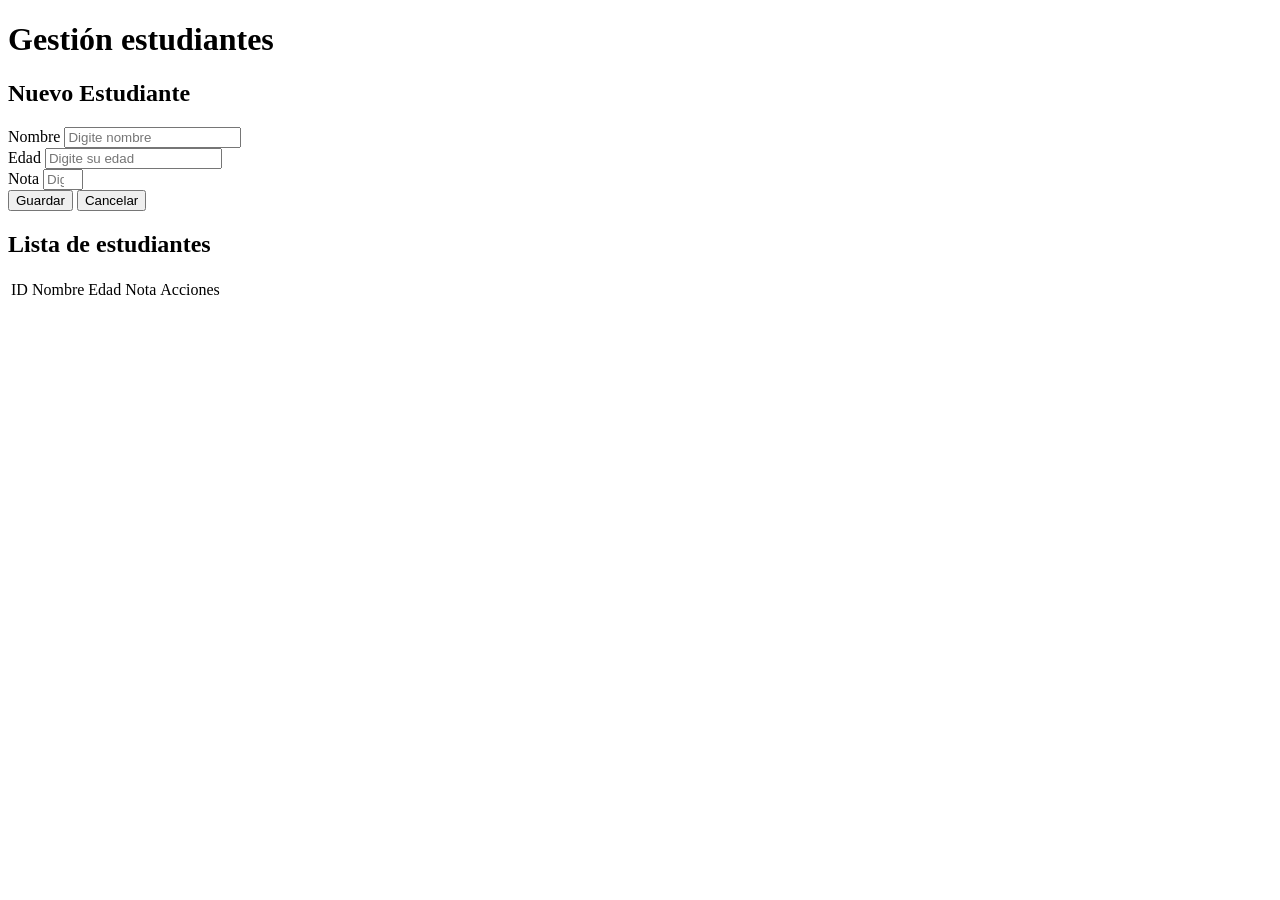
==== frontend/index.html @ 57fd3643 "Subir Proyecto Base Se sube el proyecto base para empezar con el desarrollo de los requerimientos." ====
<!DOCTYPE html>
<html lang="es">
<head>
    <meta charset="UTF-8">
    <meta name="viewport" content="width=device-width, initial-scale=1.0">
    <title>Document</title>
</head>
<body>
    <div class="container">
        <h1>Gestión estudiantes</h1>
        <div>
            <h2>Nuevo Estudiante</h2>
            <form id="student-form" action="">
                <input type="hidden" id="student-id">
                <div>
                    <label for="name">Nombre</label>
                    <input type="text" id="name" name="name" required minlength="2" placeholder="Digite nombre">
                </div>
                <div>
                    <label for="name">Edad</label>
                    <input type="number" id="age" name="age" required min="1" placeholder="Digite su edad">
                </div>
                <div>
                    <label for="name">Nota</label>
                    <input type="number" id="grade" name="grade" required min="0" max="5" placeholder="Digite nota 0-5">
                </div>
                <div>
                    <button type="submit" id="submit-btn" on>Guardar</button>
                    <button type="button">Cancelar</button>
                </div>
            </form>
        </div>
        <div>
            <h2>Lista de estudiantes</h2>
            <table>
                <thead>
                    <tr>
                        <td>ID</td>
                        <td>Nombre</td>
                        <td>Edad</td>
                        <td>Nota</td>
                        <td>Acciones</td>
                    </tr>
                </thead>
                <tbody id="students-list">

                </tbody>
            </table>
        </div>
    </div>
    <script src="index.js"></script>
</body>
</html>
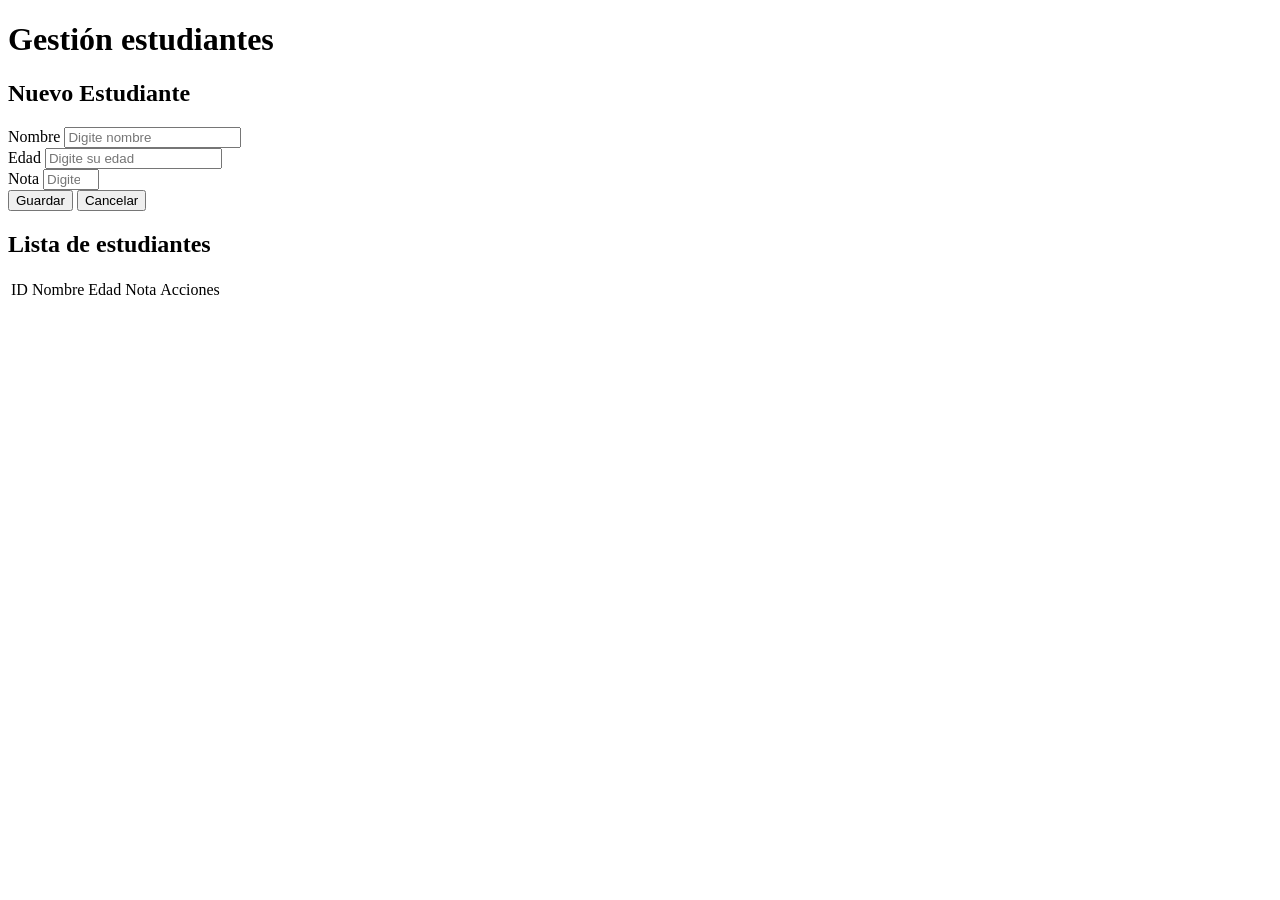
==== commit f71d7f8a: "permitir decimales en el campo de nota Se agregó el atributo step="0.1" al input de nota para permit" ====
--- a/frontend/index.html
+++ b/frontend/index.html
@@ -10,22 +10,22 @@
         <h1>Gestión estudiantes</h1>
         <div>
             <h2>Nuevo Estudiante</h2>
-            <form id="student-form" action="">
+            <form id="student-form">
                 <input type="hidden" id="student-id">
                 <div>
                     <label for="name">Nombre</label>
                     <input type="text" id="name" name="name" required minlength="2" placeholder="Digite nombre">
                 </div>
                 <div>
-                    <label for="name">Edad</label>
+                    <label for="age">Edad</label>
                     <input type="number" id="age" name="age" required min="1" placeholder="Digite su edad">
                 </div>
                 <div>
-                    <label for="name">Nota</label>
-                    <input type="number" id="grade" name="grade" required min="0" max="5" placeholder="Digite nota 0-5">
+                    <label for="grade">Nota</label>
+                    <input type="number" id="grade" name="grade" required min="0" max="5" step="0.1" placeholder="Digite nota 0-5">
                 </div>
                 <div>
-                    <button type="submit" id="submit-btn" on>Guardar</button>
+                    <button type="submit" id="submit-btn">Guardar</button>
                     <button type="button">Cancelar</button>
                 </div>
             </form>
@@ -48,6 +48,6 @@
             </table>
         </div>
     </div>
-    <script src="index.js"></script>
+    <script src="/static/index.js"></script>
 </body>
 </html>
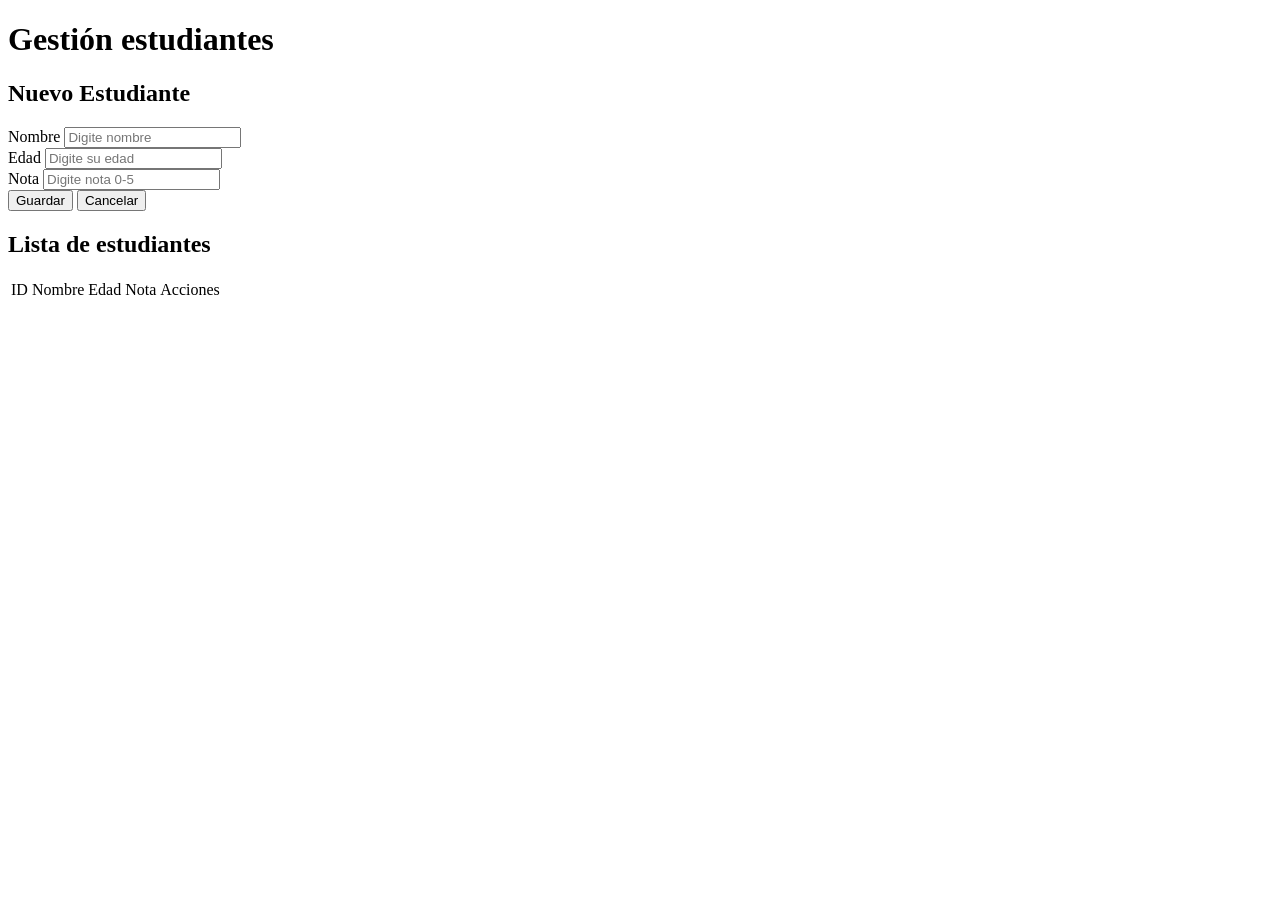
==== commit 13c37a12: "correccion step en campo de nota para permitir decimales Se cambió step="0.1" por step="any" para pe" ====
--- a/frontend/index.html
+++ b/frontend/index.html
@@ -22,7 +22,7 @@
                 </div>
                 <div>
                     <label for="grade">Nota</label>
-                    <input type="number" id="grade" name="grade" required min="0" max="5" step="0.1" placeholder="Digite nota 0-5">
+                    <input type="number" id="grade" name="grade" required min="0" max="5" step="any" placeholder="Digite nota 0-5">
                 </div>
                 <div>
                     <button type="submit" id="submit-btn">Guardar</button>
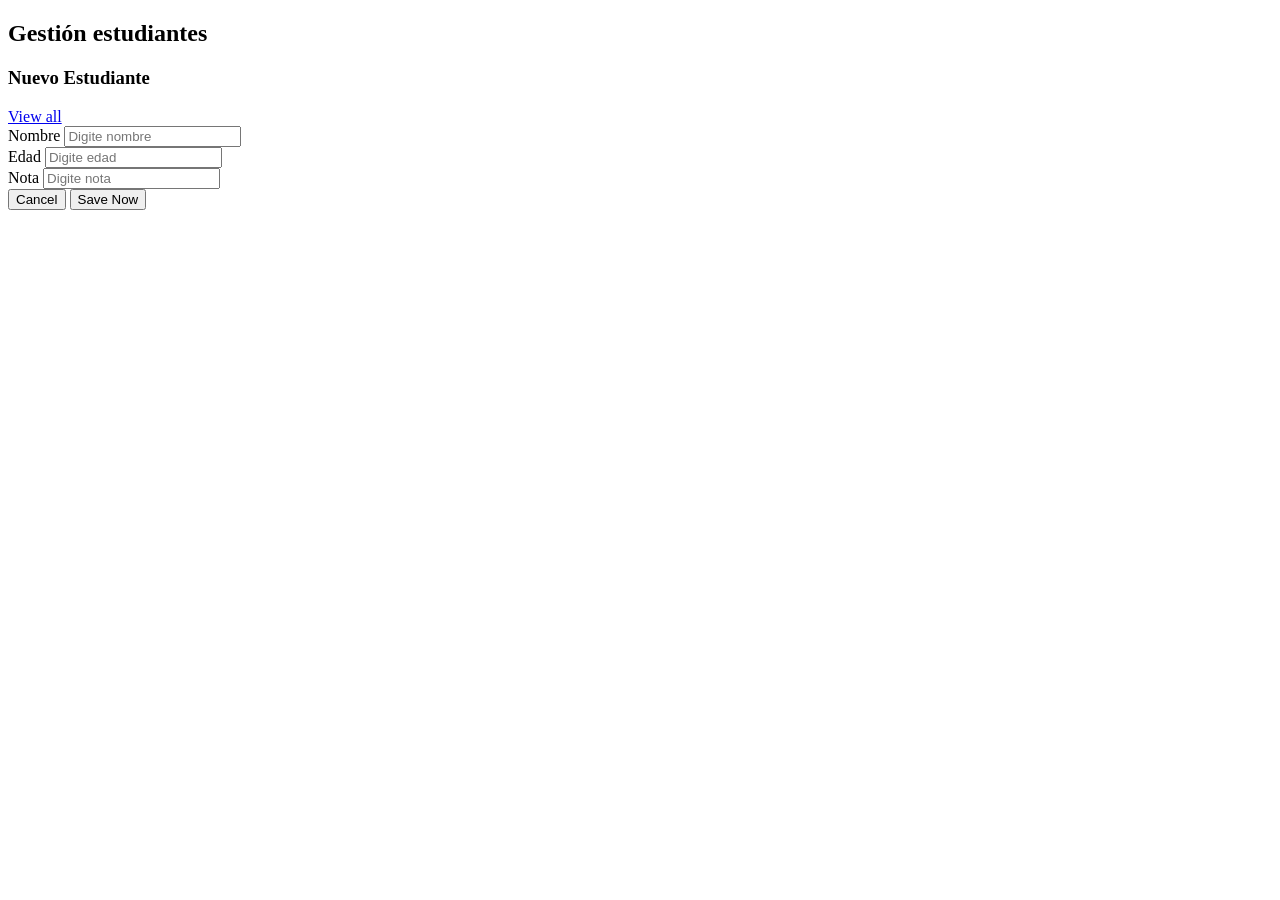
==== commit 39206db9: "Creación de la interfaz del form guardar Se implementaron los estilos del formulario index en el cua" ====
--- a/frontend/index.html
+++ b/frontend/index.html
@@ -3,51 +3,47 @@
 <head>
     <meta charset="UTF-8">
     <meta name="viewport" content="width=device-width, initial-scale=1.0">
-    <title>Document</title>
+    <title>Formulario de Participantes</title>
+    <link rel="stylesheet" href="./static/styles/style.css">
+    <link href="https://cdn.boxicons.com/3.0.8/fonts/basic/boxicons.min.css" rel="stylesheet">
 </head>
 <body>
-    <div class="container">
-        <h1>Gestión estudiantes</h1>
-        <div>
-            <h2>Nuevo Estudiante</h2>
-            <form id="student-form">
-                <input type="hidden" id="student-id">
-                <div>
-                    <label for="name">Nombre</label>
-                    <input type="text" id="name" name="name" required minlength="2" placeholder="Digite nombre">
+
+    <div class="form-container">
+        <div class="form-header">
+            <h2>Gestión estudiantes</h2>
+        </div>
+
+        <form id="student-form" action="">
+            <div class="form_content">
+                <div class="h-form">
+                    <h3>Nuevo Estudiante</h3>
+                    <a href="/view-list" class="show-btn"><i class="bx bx-eye-alt"></i>View all</a>
                 </div>
-                <div>
-                    <label for="age">Edad</label>
-                    <input type="number" id="age" name="age" required min="1" placeholder="Digite su edad">
+                <div class="form-grid">
+                    <div class="form-group">
+                        <label for="name">Nombre</label>
+                        <input type="text" id="name" name="name" required minlength="2" placeholder="Digite nombre">
+                    </div>
+                    <div class="form-group">
+                        <label for="age">Edad</label>
+                        <input type="text" name="age" id="age" min="1" inputmode="numeric" pattern="[0-9]*" placeholder="Digite edad" required>
+                    </div>
+                    <div class="form-group">
+                        <label for="grade">Nota</label>
+                        <input type="text" inputmode="numeric" id="grade" name="grade" required min="0" max="5" placeholder="Digite nota">
+                    </div>
                 </div>
-                <div>
-                    <label for="grade">Nota</label>
-                    <input type="number" id="grade" name="grade" required min="0" max="5" step="any" placeholder="Digite nota 0-5">
-                </div>
-                <div>
-                    <button type="submit" id="submit-btn">Guardar</button>
-                    <button type="button">Cancelar</button>
-                </div>
-            </form>
-        </div>
-        <div>
-            <h2>Lista de estudiantes</h2>
-            <table>
-                <thead>
-                    <tr>
-                        <td>ID</td>
-                        <td>Nombre</td>
-                        <td>Edad</td>
-                        <td>Nota</td>
-                        <td>Acciones</td>
-                    </tr>
-                </thead>
-                <tbody id="students-list">
+            </div>
 
-                </tbody>
-            </table>
-        </div>
+            <div class="form-footer">
+                <button type="button" class="btn-cancel" onclick="cancelEdit()">Cancel</button>
+                <button type="submit" class="btn-save" onclick="saveStudent()">Save Now</button>
+            </div>
+        </form>
     </div>
-    <script src="/static/index.js"></script>
+
+    <script src="./static/js/index.js"></script>
+
 </body>
 </html>
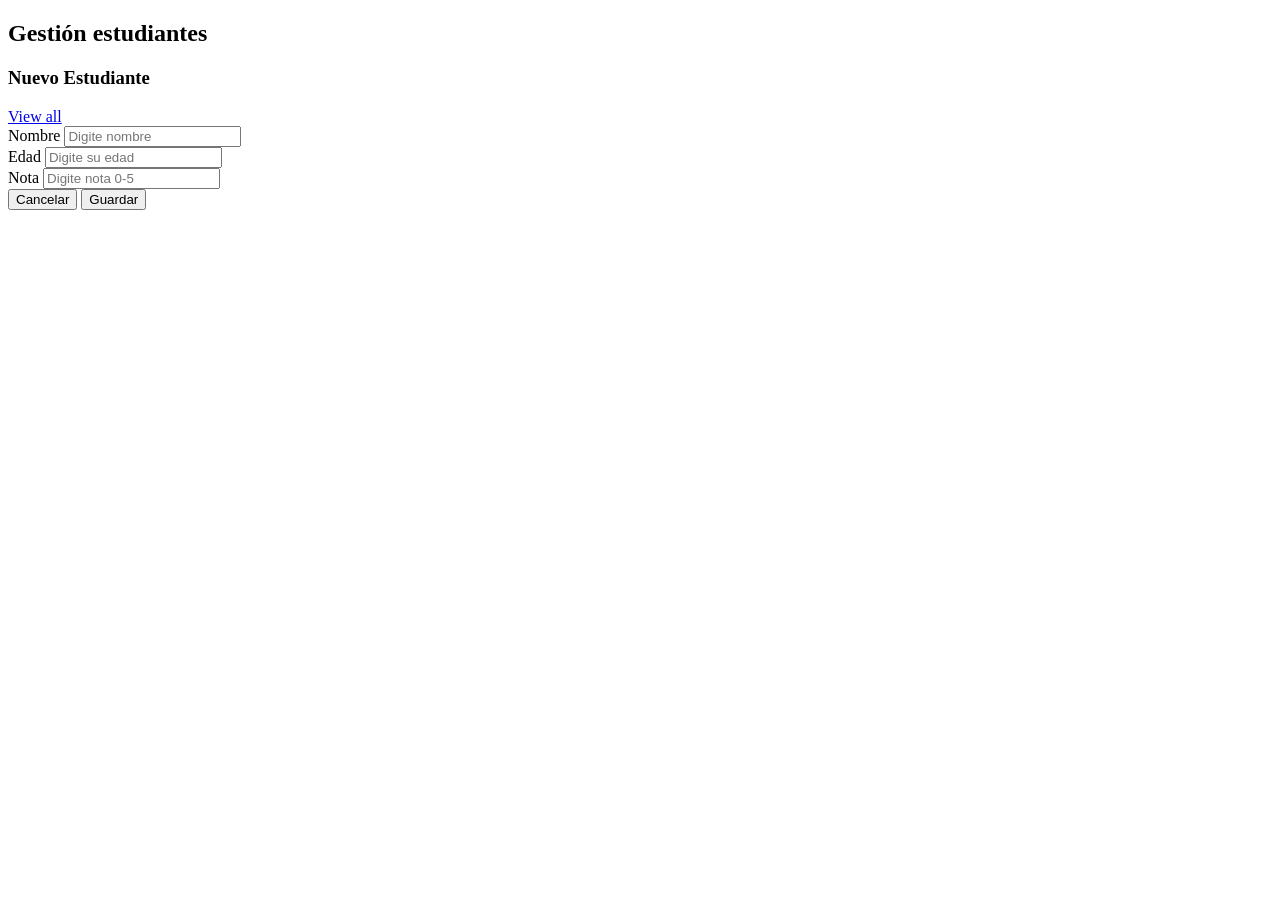
==== commit 49253895: "resolver conflicto en index.html" ====
--- a/frontend/index.html
+++ b/frontend/index.html
@@ -4,17 +4,17 @@
     <meta charset="UTF-8">
     <meta name="viewport" content="width=device-width, initial-scale=1.0">
     <title>Formulario de Participantes</title>
-    <link rel="stylesheet" href="./static/styles/style.css">
+    <link rel="stylesheet" href="/static/styles/style.css">
     <link href="https://cdn.boxicons.com/3.0.8/fonts/basic/boxicons.min.css" rel="stylesheet">
 </head>
 <body>
-
     <div class="form-container">
         <div class="form-header">
             <h2>Gestión estudiantes</h2>
         </div>
 
-        <form id="student-form" action="">
+        <form id="student-form">
+            <input type="hidden" id="student-id">
             <div class="form_content">
                 <div class="h-form">
                     <h3>Nuevo Estudiante</h3>
@@ -27,23 +27,21 @@
                     </div>
                     <div class="form-group">
                         <label for="age">Edad</label>
-                        <input type="text" name="age" id="age" min="1" inputmode="numeric" pattern="[0-9]*" placeholder="Digite edad" required>
+                        <input type="number" id="age" name="age" required min="1" placeholder="Digite su edad">
                     </div>
                     <div class="form-group">
                         <label for="grade">Nota</label>
-                        <input type="text" inputmode="numeric" id="grade" name="grade" required min="0" max="5" placeholder="Digite nota">
+                        <input type="number" id="grade" name="grade" required min="0" max="5" step="any" placeholder="Digite nota 0-5">
                     </div>
                 </div>
             </div>
 
             <div class="form-footer">
-                <button type="button" class="btn-cancel" onclick="cancelEdit()">Cancel</button>
-                <button type="submit" class="btn-save" onclick="saveStudent()">Save Now</button>
+                <button type="button" class="btn-cancel" id="cancel-btn">Cancelar</button>
+                <button type="submit" class="btn-save" id="submit-btn">Guardar</button>
             </div>
         </form>
     </div>
-
-    <script src="./static/js/index.js"></script>
-
+    <script src="/static/js/index.js"></script>
 </body>
 </html>
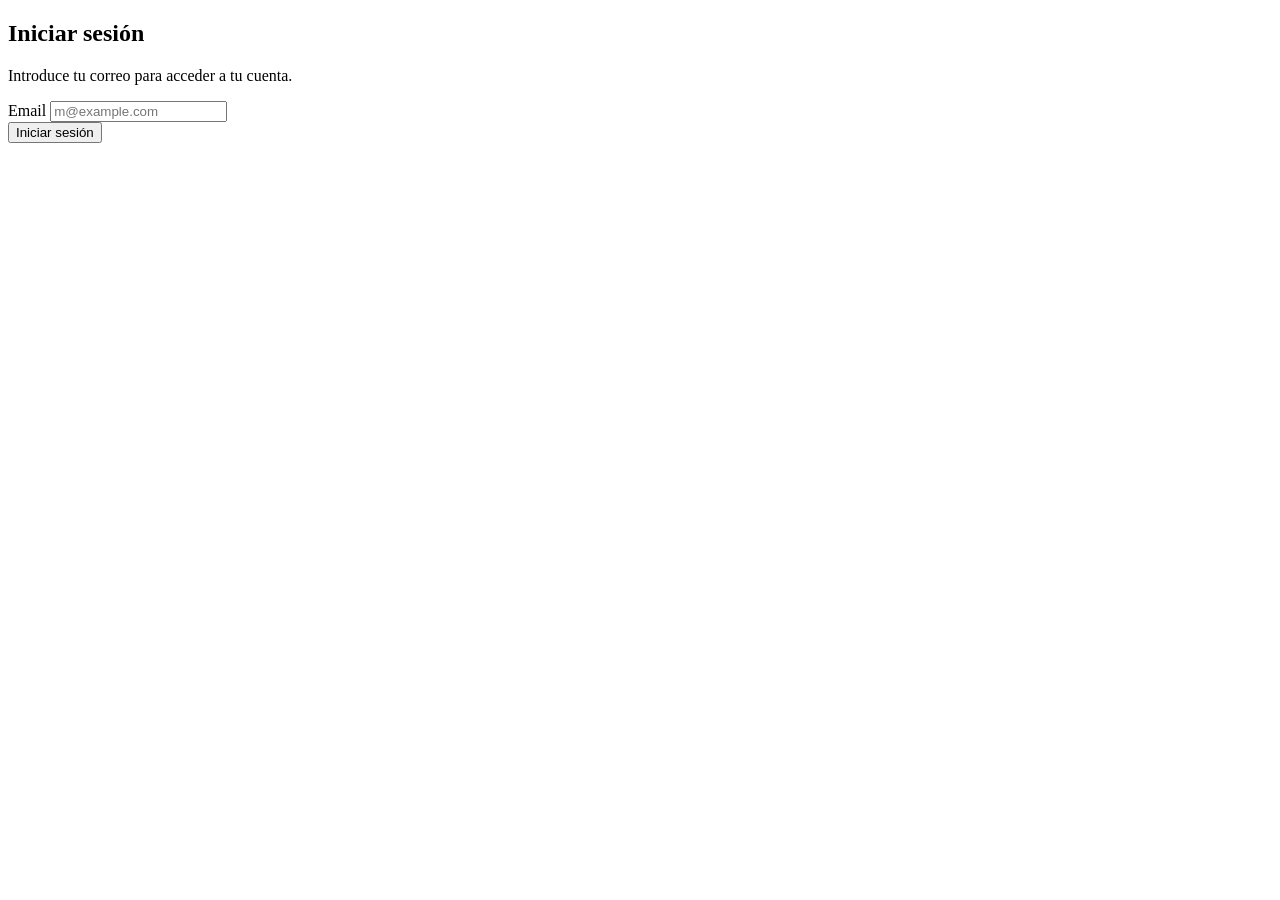
==== commit d7acd072: "Fix: corrección de la ruta raíz del proyecto Se movió el archivo login a la ruta raíz del proyecto y" ====
--- a/frontend/index.html
+++ b/frontend/index.html
@@ -1,47 +1,40 @@
-<!DOCTYPE html>
-<html lang="es">
-<head>
-    <meta charset="UTF-8">
-    <meta name="viewport" content="width=device-width, initial-scale=1.0">
-    <title>Formulario de Participantes</title>
-    <link rel="stylesheet" href="/static/styles/style.css">
-    <link href="https://cdn.boxicons.com/3.0.8/fonts/basic/boxicons.min.css" rel="stylesheet">
-</head>
-<body>
-    <div class="form-container">
-        <div class="form-header">
-            <h2>Gestión estudiantes</h2>
-        </div>
-
-        <form id="student-form">
-            <input type="hidden" id="student-id">
-            <div class="form_content">
-                <div class="h-form">
-                    <h3>Nuevo Estudiante</h3>
-                    <a href="/view-list" class="show-btn"><i class="bx bx-eye-alt"></i>View all</a>
-                </div>
-                <div class="form-grid">
-                    <div class="form-group">
-                        <label for="name">Nombre</label>
-                        <input type="text" id="name" name="name" required minlength="2" placeholder="Digite nombre">
-                    </div>
-                    <div class="form-group">
-                        <label for="age">Edad</label>
-                        <input type="number" id="age" name="age" required min="1" placeholder="Digite su edad">
-                    </div>
-                    <div class="form-group">
-                        <label for="grade">Nota</label>
-                        <input type="number" id="grade" name="grade" required min="0" max="5" step="any" placeholder="Digite nota 0-5">
-                    </div>
-                </div>
-            </div>
-
-            <div class="form-footer">
-                <button type="button" class="btn-cancel" id="cancel-btn">Cancelar</button>
-                <button type="submit" class="btn-save" id="submit-btn">Guardar</button>
-            </div>
-        </form>
-    </div>
-    <script src="/static/js/index.js"></script>
-</body>
+<!DOCTYPE html>
+<html lang="en">
+<head>
+    <meta charset="UTF-8">
+    <meta name="viewport" content="width=device-width, initial-scale=1.0">
+    <title>Sign In</title>
+
+    <link rel="stylesheet" href="/static/styles/login.css">
+    <link href="https://cdn.boxicons.com/3.0.8/fonts/basic/boxicons.min.css" rel="stylesheet">
+</head>
+<body>
+    <main>
+        <div class="container_main">
+
+            <div class="box">
+                <div class="container_box">
+                    <div class="h_box">
+                        <h2>Iniciar sesión</h2>
+                        <p>Introduce tu correo para acceder a tu cuenta.</p>
+                    </div>
+                    <div class="box_content">
+                        <form class="login" id="login-form" action="">
+                            <div class="form_content">
+                                <div class="grid_gap-2">
+                                    <label for="email">Email</label>
+                                    <input type="email" id="email" name="email" placeholder="m@example.com" required>
+                                </div>
+                                <button type="submit">Iniciar sesión</button>
+                            </div>
+                        </form>
+                    </div>
+                </div>
+            </div>
+
+        </div>
+    </main>
+
+    <script src="/static/js/login.js"></script>
+</body>
 </html>
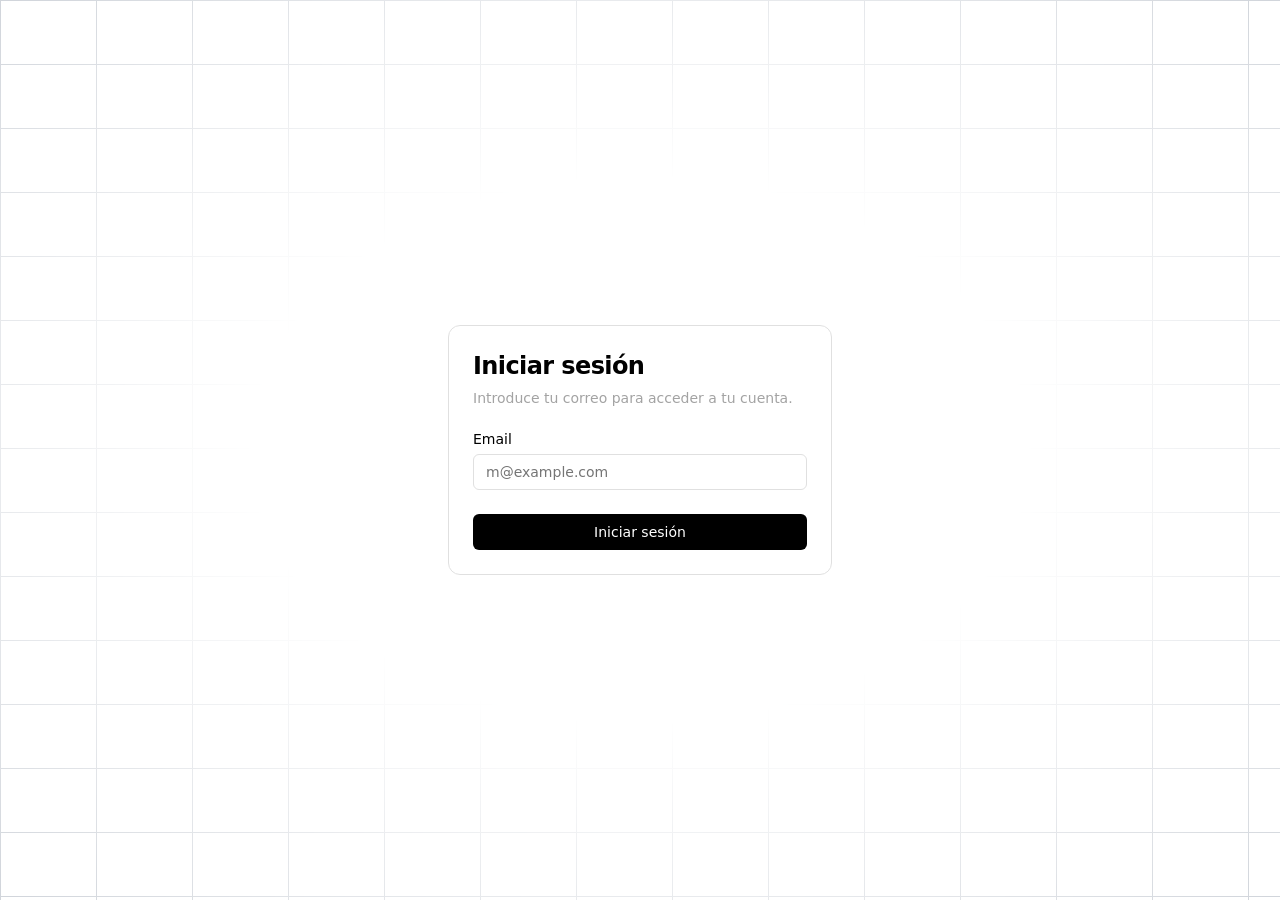
==== commit 0fb4933a: "fix: corregir rutas de archivos estáticos para despliegue independiente Se eliminó el prefijo /stati" ====
--- a/frontend/index.html
+++ b/frontend/index.html
@@ -5,7 +5,7 @@
     <meta name="viewport" content="width=device-width, initial-scale=1.0">
     <title>Sign In</title>
 
-    <link rel="stylesheet" href="/static/styles/login.css">
+    <link rel="stylesheet" href="./styles/login.css">
     <link href="https://cdn.boxicons.com/3.0.8/fonts/basic/boxicons.min.css" rel="stylesheet">
 </head>
 <body>
@@ -35,6 +35,6 @@
         </div>
     </main>
 
-    <script src="/static/js/login.js"></script>
+    <script src="./js/login.js"></script>
 </body>
 </html>
--- a/frontend/styles/login.css
+++ b/frontend/styles/login.css
@@ -0,0 +1,156 @@
+@import url('https://fonts.googleapis.com/css2?family=Inter:ital,opsz,wght@0,14..32,100..900;1,14..32,100..900&family=Roboto+Mono:ital,wght@0,100..700;1,100..700&display=swap');
+
+:root {
+    --font-sans: 'Calibre', 'Inter', 'San Francisco', 'SF Pro Text', -apple-system, system-ui, sans-serif;
+}
+
+*,
+:before,
+:after {
+    margin: 0;
+    padding: 0;
+    box-sizing: border-box;
+    font-family: var(--font-sans);
+    text-decoration: none;
+    list-style: none;
+    scroll-behavior: smooth;
+    border: 0 solid #e5e7eb;
+}
+
+body::before {
+    content: "";
+    inset: 0;
+    position: fixed;
+    background: linear-gradient(to right, #d1d5db 1px, transparent 1px),
+        linear-gradient(to bottom, #d1d5db 1px, transparent 1px);
+    background-size: 96px 64px, 96px 64px, 100% 100%;
+    -webkit-mask-image: radial-gradient(ellipse 100% 100% at 50% 50%, transparent 30%, #000 70%);
+    mask-image: radial-gradient(ellipse 100% 100% at 50% 50%, transparent 30%, #000 70%);
+    z-index: -1;
+}
+
+main,
+.container_main {
+    width: 100%;
+    height: 100%;
+}
+
+.container_main {
+    max-width: 1200px;
+    margin: 0 auto;
+}
+
+.box {
+    display: flex;
+    width: 100%;
+    height: 100vh;
+    justify-content: center;
+    align-items: center;
+}
+
+.h_box {
+    padding: 1.5rem;
+}
+
+.box .container_box {
+    display: flex;
+    width: 100%;
+    max-width: 24rem;
+    background: #fff;
+    border-radius: .75rem;
+    border: 1px solid #e0e0e0;
+    flex-direction: column;
+}
+
+.h_box h2 {
+    letter-spacing: -.025em;
+    font-size: 1.5rem;
+    line-height: 2rem;
+}
+
+.h_box p {
+    --tw-space-y-reverse: 0;
+    margin-top: calc(.375rem * calc(1 - var(--tw-space-y-reverse)));
+    margin-bottom: calc(.375rem * var(--tw-space-y-reverse));
+    font-size: .875rem;
+    line-height: 1.25rem;
+    color: #a3a3a3;
+}
+
+.box_content {
+    padding: 1.5rem;
+    padding-top: 0;
+}
+
+.form_content {
+    display: flex;
+    flex-direction: column;
+    gap: 1.5rem
+}
+
+.grid_gap-2 {
+    display: grid;
+    position: relative;
+    width: 100;
+    gap: .5rem;
+}
+
+.grid_gap-2 label {
+    font-size: .875rem;
+    line-height: 1;
+    font-weight: 500;
+}
+
+.grid_gap-2 input {
+    display: flex;
+    width: 100%;
+    height: 2.25rem;
+    font-size: .875rem;
+    line-height: 1.25rem;
+    padding: .25rem .75rem;
+    background: #fff;
+    border: 1px solid #e0e0e0;
+    border-radius: 6px;
+    outline: none;
+}
+
+.form_content button {
+    display: inline-flex;
+    width: 100%;
+    height: 2.25rem;
+    background: #000;
+    color: #fff;
+    font-weight: 500;
+    font-size: .875rem;
+    line-height: 1.25rem;
+    padding: .5rem 1rem;
+    border-radius: 6px;
+    white-space: nowrap;
+    justify-content: center;
+    align-items: center;
+    cursor: pointer;
+}
+
+.form_content button:hover {
+    filter: brightness(1.1);
+    background: rgba(0, 0, 0, 0.9);
+}
+
+.h_box>a {
+    display: inline-flex;
+    width: 100%;
+    height: 2.25rem;
+    background: #000;
+    color: #fff;
+    border: 1px solid transparent;
+    font-weight: 500;
+    font-size: .875rem;
+    line-height: 1.25rem;
+    padding: .5rem 1rem;
+    margin-top: 10px;
+    border-radius: 6px;
+    white-space: nowrap;
+    justify-content: center;
+    align-items: center;
+    transition: all 0.3s ease;
+}
